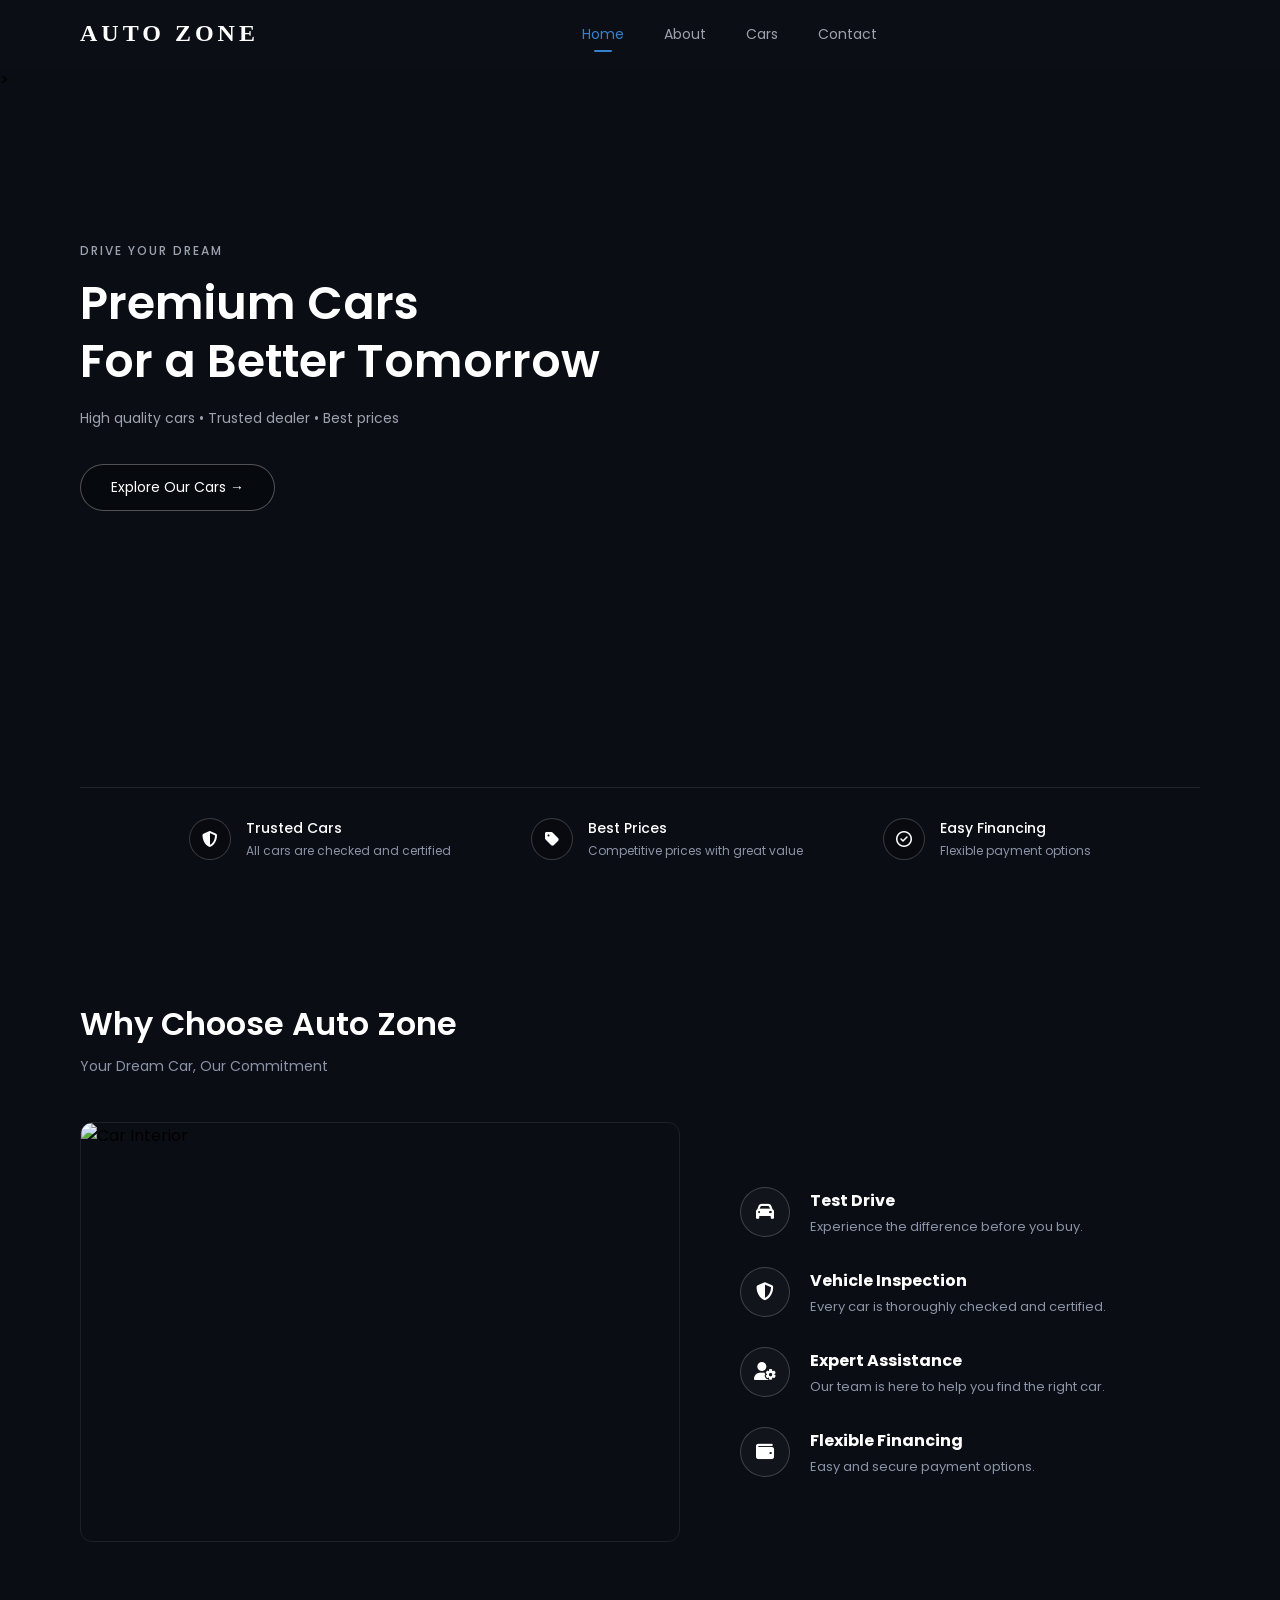
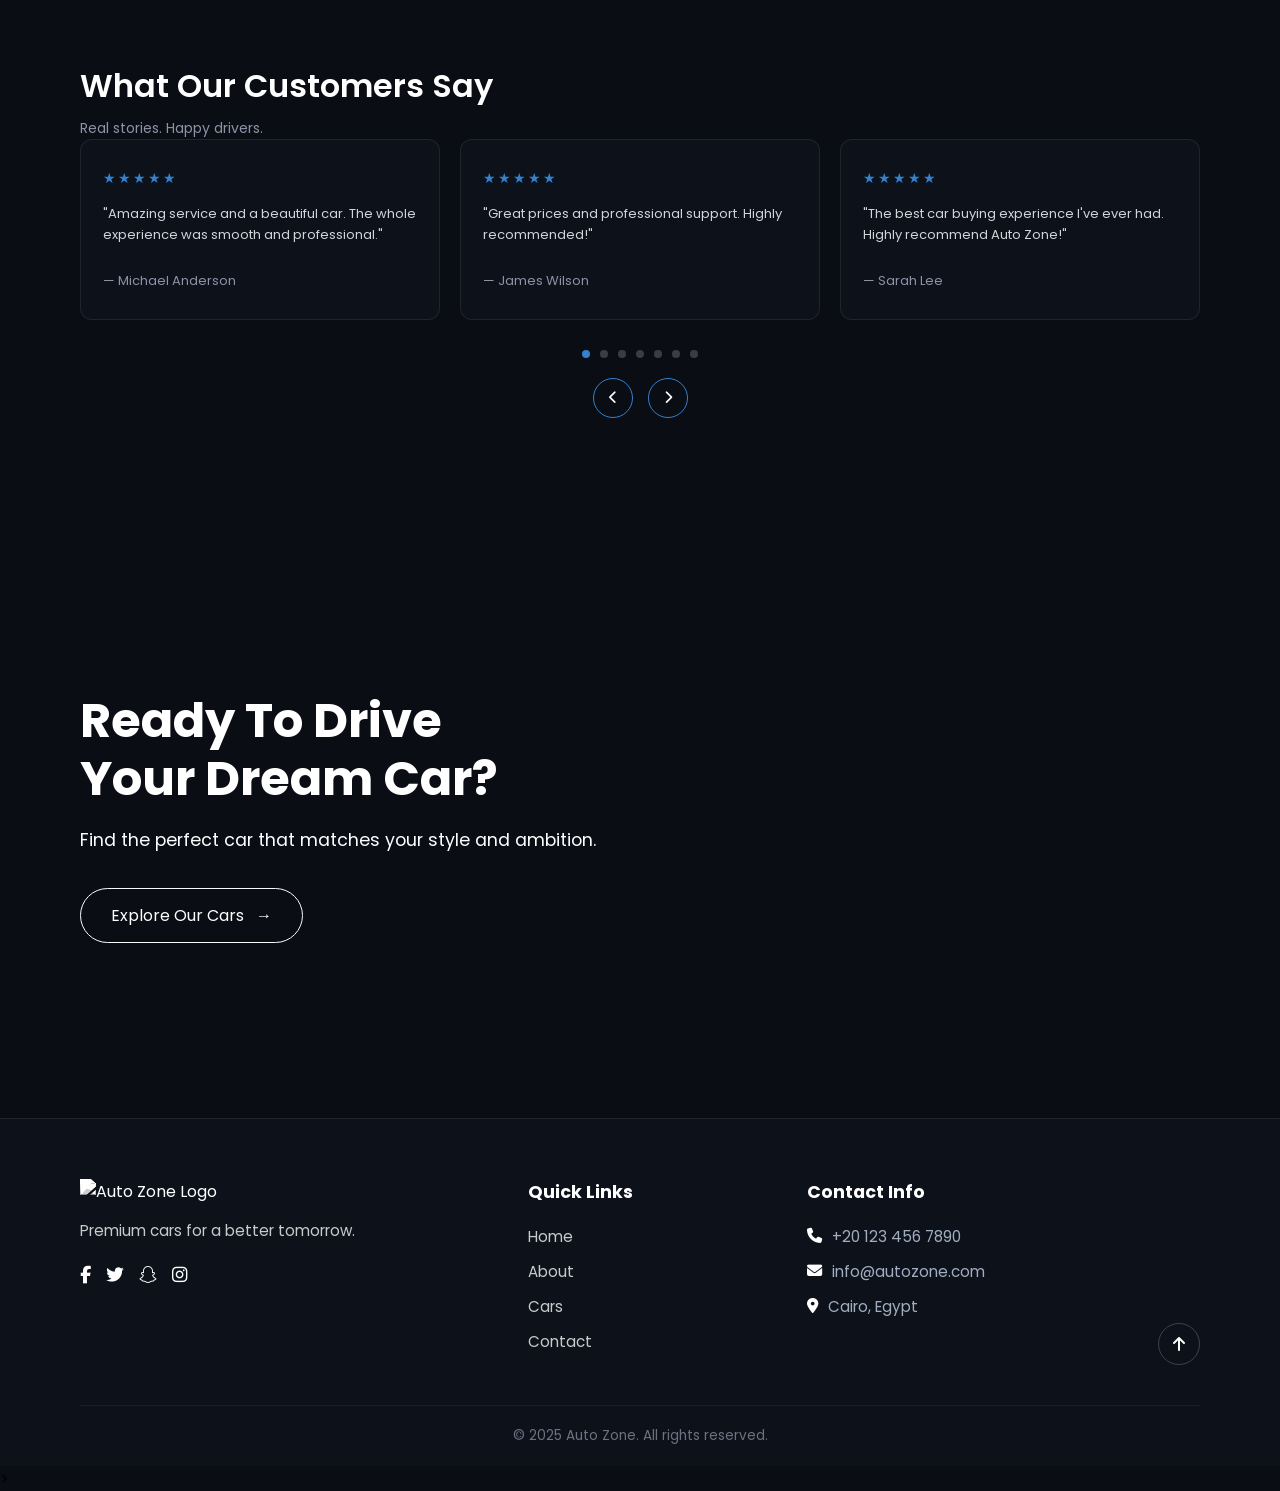
==== index.html @ 79a31890 "Add files via upload" ====
<!DOCTYPE html>
<html lang="en">
<head>
    <meta charset="UTF-8">
    <meta name="viewport" content="width=device-width, initial-scale=1.0">
    <title>Auto Zone</title>
    <link rel="stylesheet" href="https://cdnjs.cloudflare.com/ajax/libs/font-awesome/6.4.0/css/all.min.css">
    <link rel="preconnect" href="https://fonts.googleapis.com">
    <link rel="preconnect" href="https://fonts.gstatic.com" crossorigin>
    <link href="https://fonts.googleapis.com/css2?family=Poppins:wght@300;400;500;600;700&display=swap" rel="stylesheet">
    <link rel="stylesheet" href="home1.css">
    <link rel="stylesheet" href="home2.css">
    <link rel="stylesheet" href="home3.css">
    <link rel="stylesheet" href="home4.css">
    <link rel="stylesheet" href="home5.css">
     <script src="home.js"></script>
</head>
<body>
    <section class="hero">
        <header class="navbar">
            <div class="logo">AUTO ZONE</div>
            <nav class="navlink" id="navmenu">
                <i class="fa-solid fa-xmark close-btn" id="closeBtn"></i>
                <ul>
                    <li><a href="home.html" class="active">Home</a></li>
                    <li><a href="about.html">About</a></li>
                    <li><a href="cars.html">Cars</a></li>
                    <li><a href="contact.html">Contact</a></li>
                </ul>
            </nav>
            <div class="navicons">
               <i class="fa-solid fa-bars menu-toggle" id="menuToggle"></i>
            </div>
        </header>
<!-----------section 2 ------------------------------------------------------------------------------------------------------------>>        
     <div class="hero-wrapper">
        <div class="hero-text">
           <span class="sub-title">DRIVE YOUR DREAM</span>
                <h1 class="main-title">Premium Cars<br>For a Better Tomorrow</h1>
                <p class="description">High quality cars &bull; Trusted dealer &bull; Best prices</p>
                <a href="cars.html" class="btn-primary">Explore Our Cars &rarr;</a>
            </div>
            <div class="features">
                <div class="item">
                    <div class="icon">
                        <i class="fa-solid fa-shield-halved"></i>
                    </div>
                    <div class="text">
                        <h3>Trusted Cars</h3>
                        <p>All cars are checked and certified</p>
                    </div>
                </div>
                <div class="item">
                    <div class="icon">
                        <i class="fa-solid fa-tag"></i>
                    </div>
                    <div class="text">
                        <h3>Best Prices</h3>
                        <p>Competitive prices with great value</p>
                    </div>
                </div>

        <div class="item">
            <div class="icon">
                 <i class="fa-regular fa-circle-check"></i>
            </div>
            <div class="text">
                  <h3>Easy Financing</h3>
                  <p>Flexible payment options</p>
            </div>
        </div>
     </div>
</div>

</section>
<!---------section 3 ----------------------------------------------------------------->
<section class="why">
    <div class="title">
        <h2>Why Choose Auto Zone</h2>
        <p>Your Dream Car, Our Commitment</p>
    </div>
    <div class="why-content">
        <div class="why-img">
            <img src="img/why.jpg" alt="Car Interior">
        </div>
        <div class="why-list">
            <div class="item">
                <div class="icon"><i class="fa-solid fa-car"></i></div>
                <div class="text">
                    <h3>Test Drive</h3>
                    <p>Experience the difference before you buy.</p>
                </div>
            </div>
            <div class="item">
                <div class="icon"><i class="fa-solid fa-shield-halved"></i></div>
                <div class="text">
                    <h3>Vehicle Inspection</h3>
                    <p>Every car is thoroughly checked and certified.</p>
                </div>
            </div>
            <div class="item">
                <div class="icon"><i class="fa-solid fa-user-gear"></i></div>
                <div class="text">
                    <h3>Expert Assistance</h3>
                    <p>Our team is here to help you find the right car.</p>
                </div>
            </div>
            <div class="item">
                <div class="icon"><i class="fa-solid fa-wallet"></i></div>
                <div class="text">
                    <h3>Flexible Financing</h3>
                    <p>Easy and secure payment options.</p>
                </div>
            </div>
        </div>
    </div>
</section>
<!----------section 4 ---------------------------------------------------------------------------------------------->
<section class="reviews">
    <div class="title">
        <h2>What Our Customers Say</h2>
        <p>Real stories. Happy drivers.</p>
    </div>
    <div class="reviews2">
        <div class="track">
            <div class="card">
                <div class="stars">★★★★★</div>
                <p>"Amazing service and a beautiful car. The whole experience was smooth and professional."</p>
                <h4>— Michael Anderson</h4>
            </div>
            <div class="card">
                <div class="stars">★★★★★</div>
                <p>"Great prices and professional support. Highly recommended!"</p>
                <h4>— James Wilson</h4>
            </div>
            <div class="card">
                <div class="stars">★★★★★</div>
                <p>"The best car buying experience I've ever had. Highly recommend Auto Zone!"</p>
                <h4>— Sarah Lee</h4>
            </div>
            <div class="card">
                <div class="stars">★★★★★</div>
                <p>"Very transparent team and top-notch quality vehicles."</p>
                <h4>— David Miller</h4>
            </div>
            <div class="card">
                <div class="stars">★★★★★</div>
                <p>"Fast documentation and test drive booking was effortless."</p>
                <h4>— Emily Davis</h4>
            </div>
            <div class="card">
                <div class="stars">★★★★★</div>
                <p>"Exceptional customer care from start to finish."</p>
                <h4>— Alex Robert</h4>
            </div>
            <div class="card">
                <div class="stars">★★★★★</div>
                <p>"Fair prices and financing options that actually made sense."</p>
                <h4>— John Martinez</h4>
            </div>
            <div class="card">
                <div class="stars">★★★★★</div>
                <p>"Found my dream car within an hour! Outstanding team."</p>
                <h4>— Sophia Brown</h4>
            </div>
            <div class="card">
                <div class="stars">★★★★★</div>
                <p>"Vehicle condition was exactly as certified. Zero surprises."</p>
                <h4>— Daniel Taylor</h4>
            </div>
            <div class="card">
                <div class="stars">★★★★★</div>
                <p>"Smooth process, polite staff, and reliable vehicles."</p>
                <h4>— Olivia White</h4>
            </div>
            <div class="card">
                <div class="stars">★★★★★</div>
                <p>"They helped me choose the exact car suitable for my family needs."</p>
                <h4>— Ryan Clark</h4>
            </div>
            <div class="card">
                <div class="stars">★★★★★</div>
                <p>"Great trade-in value offered for my previous car. Very satisfied."</p>
                <h4>— Jessica Taylor</h4>
            </div>
            <div class="card">
                <div class="stars">★★★★★</div>
                <p>"Super friendly customer service and zero hidden fees."</p>
                <h4>— Andrew Scott</h4>
            </div>
            <div class="card">
                <div class="stars">★★★★★</div>
                <p>"The financing team worked wonders to match my monthly budget."</p>
                <h4>— Laura King</h4>
            </div>
            <div class="card">
                <div class="stars">★★★★★</div>
                <p>"Clean showroom and impressive selection of luxury models."</p>
                <h4>— Chris Evans</h4>
            </div>
            <div class="card">
                <div class="stars">★★★★★</div>
                <p>"Fast response times whenever I had questions after purchase."</p>
                <h4>— Hannah Abbott</h4>
            </div>
            <div class="card">
                <div class="stars">★★★★★</div>
                <p>"Top tier maintenance inspection report provided with the car."</p>
                <h4>— Mark Spencer</h4>
            </div>
            <div class="card">
                <div class="stars">★★★★★</div>
                <p>"Effortless transaction! Would definitely buy from them again."</p>
                <h4>— Grace Turner</h4>
            </div>
            <div class="card">
                <div class="stars">★★★★★</div>
                <p>"Professional advice without any sales pressure. Loved it!"</p>
                <h4>— Paul Adams</h4>
            </div>
            <div class="card">
                <div class="stars">★★★★★</div>
                <p>"Prompt delivery and pristine car condition upon arrival."</p>
                <h4>— Emma Watson</h4>
            </div>
        </div>
    </div>
    <div class="controls">
        <div class="dots">
            <span class="dot active"></span>
            <span class="dot"></span>
            <span class="dot"></span>
            <span class="dot"></span>
            <span class="dot"></span>
            <span class="dot"></span>
            <span class="dot"></span>
        </div>
        <div class="arrows">
            <button class="arrow-btn"><i class="fa-solid fa-chevron-left"></i></button>
            <button class="arrow-btn"><i class="fa-solid fa-chevron-right"></i></button>
        </div>
    </div>
</section>
<!------section 4 --------------------------------------------------------------->
<section class="banner">
    <div class="container">
        <div class="content">
            <h2>Ready To Drive<br>Your Dream Car?</h2>
            <p>Find the perfect car that matches your style and ambition.</p>
            <a href="cars.html" class="cta-btn">
                Explore Our Cars <span>&rarr;</span>
            </a>
        </div>
        
    </div>
</section>
<!-------------footer section 5------------------------------------------------------------------------->
<footer class="footer">
    <div class="container">
        <div class="footer-logo">
            <div class="footer-logo">
                <img src="img/logo.jpe" alt="Auto Zone Logo">
            </div>
            <p>Premium cars for a better tomorrow.</p>
            <div class="links">
                <a href="#"><i class="fa-brands fa-facebook-f"></i></a>
                <a href="#"><i class="fa-brands fa-twitter"></i></a>
                <a href="#"><i class="fa-brands fa-snapchat"></i></a>
                <a href="#"><i class="fa-brands fa-instagram"></i></a>
            </div>
        </div>
        <div class="footerlinks">
            <h3>Quick Links</h3>
            <ul>
                <li><a href="home.html">Home</a></li>
                <li><a href="about.html">About</a></li>
                <li><a href="cars.html">Cars</a></li>
                <li><a href="contact.html">Contact</a></li>
            </ul>
        </div>
        <div class="footercontact">
            <h3>Contact Info</h3>
            <ul>
                <li><i class="fa-solid fa-phone"></i> +20 123 456 7890</li>
                <li><i class="fa-solid fa-envelope"></i> info@autozone.com</li>
                <li><i class="fa-solid fa-location-dot"></i> Cairo, Egypt</li>
            </ul>
        </div>
        <a href="#" class="back">
            <i class="fa-solid fa-arrow-up"></i>
        </a>
    </div>

    <div class="footerbottom">
        <p>&copy; 2025 Auto Zone. All rights reserved.</p>
    </div>
</footer>
<!-------------------------------------------------------------------------->>
</body>
</html>
---- home1.css ----
* {
    margin: 0;
    padding: 0;
    box-sizing: border-box;
    font-family: 'Poppins', sans-serif;
}
body {
    background-color: #0a0d14;
}
.hero {
    width: 100%;
    min-height: 100vh;
    display: flex;
    flex-direction: column;
}
.navbar {
    width: 100%;
    background-color: #0b0e14;
    display: flex;
    justify-content: space-between;
    align-items: center;
    padding: 20px 80px;
    z-index: 10;
}
.navlink ul {
    display: flex;
    list-style: none;
    gap: 40px;
}
.navlink ul li a {
    text-decoration: none;
    color: #9ca3af;
    font-size: 14px;
    font-weight: 400;
    transition: color 0.3s ease;
    position: relative;
}
.navlink ul li a:hover,.navlink ul li a.active {
    color: #3581cd;
}

.navlink ul li a.active::after {
    content: '';
    position: absolute;
    bottom: -8px;
    left: 50%;
    transform: translateX(-50%);
    width: 18px;
    height: 2px;
    background-color: #3581cd;
    border-radius: 2px;
}
.navicons {
    display: flex;
    gap: 22px;
}
.navicons .icon-link {
    color: #ffffff;
    font-size: 16px;
    text-decoration: none;
}
/*---- responsive------------------------------------------------------------------------- */
.menu-toggle, .close-btn {
    display: none;
    color: #ffffff;
    font-size: 22px;
    cursor: pointer;
}
@media (max-width: 840px) {
    .navbar {
        padding: 15px 30px;
    }
    .menu-toggle {
        display: block;
    }
    .close-btn {
        display: block;
        position: absolute;
        top: 25px;
        right: 25px;
    }
    .navlink {
        position: fixed;
        top: 0;
        right: -100%; 
        width: 250px;
        height: 100vh;
        background-color: #0b0e14;
        box-shadow: -5px 0 15px rgba(0, 0, 0, 0.5);
        display: flex;
        flex-direction: column;
        padding: 80px 40px;
        transition: right 0.4s ease;
        z-index: 100;
    }
    .navlink.active {
        right: 0; 
    }
    .navlink ul {
        flex-direction: column;
        gap: 25px;
    }
    .navlink ul li a {
        font-size: 16px;
    }
}

@import url('https://fonts.googleapis.com/css2?family=Cinzel:wght@700;800&display=swap');

.logo {
    font-family: 'Cinzel', serif;
    font-size: 24px;
    font-weight: 800;
    letter-spacing: 4px;
    color: #ffffff;
}
---- home2.css ----
.hero-wrapper {
    flex: 1;
    position: relative;
    background: linear-gradient(to right, rgba(10, 13, 20, 0.85) 35%, rgba(10, 13, 20, 0.15) 75%), 
                url('img/hero-fleet.png') no-repeat center center / cover;
    display: flex;
    flex-direction: column;
    justify-content: space-between;
    padding: 150px 80px 40px;
}
.hero-text {
    max-width: 550px;
}
.hero-text .sub-title {
    font-size: 12px;
    letter-spacing: 2px;
    color: #9ca3af;
    font-weight: 500;
    text-transform: uppercase;
    display: block;
    margin-bottom: 15px;
}
.hero-text .main-title {
    font-size: 46px;
    font-weight: 600;
    line-height: 1.25;
    margin-bottom: 18px;
    color: #ffffff;
}
.hero-text .description {
    font-size: 14px;
    color: #9ca3af;
    margin-bottom: 35px;
}

.btn-primary {
    display: inline-block;
    padding: 12px 30px;
    border: 1px solid rgba(255, 255, 255, 0.3);
    border-radius: 30px;
    color: #ffffff;
    text-decoration: none;
    font-size: 14px;
    background: rgba(0, 0, 0, 0.3);
    backdrop-filter: blur(5px);
    transition: all 0.3s ease;
}
.btn-primary:hover {
    background: #ffffff;
    color: #000000;
}
.features {
    display: flex;
    justify-content: center;
    align-items: center;
    gap: 80px;
    width: 100%;
    padding-top: 30px;
    border-top: 1px solid rgba(255, 255, 255, 0.1);
}
.features .item {
    display: flex;
    align-items: center;
    gap: 15px;
}
.features .icon {
    width: 42px;
    height: 42px;
    border: 1px solid rgba(255, 255, 255, 0.2);
    border-radius: 50%;
    display: flex;
    justify-content: center;
    align-items: center;
    font-size: 16px;
    color: #ffffff;
    background: rgba(0, 0, 0, 0.2);
}
.features .text h3 {
    font-size: 14px;
    font-weight: 500;
    color: #ffffff;
    margin-bottom: 3px;
}
.features .text p {
    font-size: 12px;
    color: #8b93a7;
}
/*----------Responsive----------------------------*/
@media (max-width: 950px) {
    .hero-wrapper {
        padding: 120px 40px 30px;
        background: linear-gradient(to bottom, 
                    rgba(10, 13, 20, 0.88) 0%, 
                    rgba(12, 17, 26, 0.514) 50%), 
                    url('img/hero-fleet.png') no-repeat center right / cover;
    }
    .hero-text {
        max-width: 100%;
    }
    .hero-text .main-title {
        font-size: 34px;
    }
}
/* -----boxes--------------- */
@media (max-width: 650px) {
    .hero-wrapper {
        padding: 100px 20px 25px;
        background-position: 75% center;
    }
    .hero-text .main-title {
        font-size: 32px;
    }
    .features {
        flex-wrap: wrap;
        justify-content: space-between;
        gap: 25px 10px;
    }
    .features .item {
        width: 48%;
    }
    .features .item:nth-child(3) {
        width: 100%;
        justify-content: center;
    }
}

/* 3boxes-------------------------------------------------------- */
@media (max-width: 440px) {
    .hero-text .main-title {
        font-size: 26px;
    }
    .features {
        flex-direction: column; 
        align-items: flex-start;
        gap: 20px;
    }
    .features .item,
    .features .item:nth-child(3) {
        width: 100%;
        justify-content: flex-start;
    }
}
---- home3.css ----
.why {
    width: 100%;
    padding: 100px 80px 60px;
    background-color: #0a0d14;
}
.why .title {
    margin-bottom: 45px;
}
.why .title h2, .reviews .title h2 {
    font-size: 32px;
    font-weight: 600;
    color: #ffffff;
    margin-bottom: 8px;
}
.why .title p, .reviews .title p {
    font-size: 14px;
    color: #8b93a7;
}
.why-content {
    display: flex;
    justify-content: space-between;
    align-items: center;
    gap: 60px;
    width: 100%;
}
.why-img {
    flex: 1.3; 
    height: 420px;
    border-radius: 12px;
    overflow: hidden;
    border: 1px solid rgba(255, 255, 255, 0.08);
}
.why-img img {
    width: 100%;
    height: 100%;
    object-fit: cover;
}
.why-list {
    flex: 1;
    display: flex;
    flex-direction: column;
    gap: 30px;
}
.why-list .item {
    display: flex;
    align-items: center;
    gap: 20px;
}
.why-list .icon {
    width: 50px;
    height: 50px;
    border: 1px solid rgba(255, 255, 255, 0.2);
    border-radius: 50%;
    display: flex;
    justify-content: center;
    align-items: center;
    font-size: 18px;
    color: #ffffff;
    background: rgba(255, 255, 255, 0.03);
    flex-shrink: 0;
}
.why-list .text h3 {
    font-size: 16px;
    color: #ffffff;
    margin-bottom: 4px;
}
.why-list .text p {
    font-size: 13px;
    color: #8b93a7;
}

/*-------------Responsive------------------------------------ */
@media (max-width: 800px) {
    .why {
        padding: 60px 30px;
    }
    .why-content {
        flex-direction: column;
        gap: 40px;
    }
    .why-img {
        width: 100%;
        height: 350px; 
    }
    .why-list {
        width: 100%;
        display: grid;
        grid-template-columns: repeat(2, 1fr);
        gap: 25px;
    }
}


@media (max-width: 500px) {
    .why {
        padding: 50px 20px;
    }
    .why-img {
        height: 250px;
    }
    .why-list {
        grid-template-columns: 1fr;
        gap: 20px;
    }
}
---- home4.css ----
.reviews {
    width: 100%;
    padding: 60px 80px 100px;
    background-color: #0a0d14;
    box-sizing: border-box;
}
.reviews2 {
    width: 100%;
    overflow: hidden;
    margin-bottom: 30px;
}
.track {
    display: flex;
    gap: 20px;
    transition: transform 0.5s cubic-bezier(0.25, 1, 0.5, 1);
    width: 100%;
}

.card {
    flex: 0 0 calc((100% - 40px) / 3);
    background: #0d111a;
    border: 1px solid rgba(255, 255, 255, 0.08);
    border-radius: 12px;
    padding: 28px 22px;
    box-sizing: border-box;
    display: flex;
    flex-direction: column;
    justify-content: space-between;
}
.card .stars {
    color: #3581cd;
    font-size: 14px;
    letter-spacing: 2px;
    margin-bottom: 15px;
}
.card p {
    font-size: 13px;
    color: #d1d5db;
    line-height: 1.6;
    margin-bottom: 25px;
}
.card h4 {
    font-size: 13px;
    color: #8b93a7;
    font-weight: 400;
}
.controls {
    display: flex;
    flex-direction: column; 
    align-items: center;
    gap: 20px;
    width: 100%;
}
.dots {
    display: flex;
    gap: 10px;
}
.dot {
    width: 8px;
    height: 8px;
    background: rgba(255, 255, 255, 0.2);
    border-radius: 50%;
    cursor: pointer;
    transition: background 0.3s;
}
.dot.active {
    background: #3581cd;
}
.arrows {
    display: flex;
    gap: 15px;
}

.arrow-btn {
    width: 40px;
    height: 40px;
    border-radius: 50%;
    border: 1px solid #3581cd;
    background: transparent;
    color: white;
    cursor: pointer;
    display: flex;
    justify-content: center;
    align-items: center;
    transition: background 0.3s, border-color 0.3s;
}
.arrow-btn:hover {
    background: rgba(255, 255, 255, 0.1);
    border-color: #3581cd;
}
/* ----section 4-------------------------------------------------------------------------------------------------- */
.banner {
    width: 100%;
    min-height: 600px;
    background: linear-gradient(to right, rgba(10, 13, 20, 0.5) 30%, rgba(10, 13, 20, 0.1)), 
                url('img/quilia-orGJcWVI6js-unsplash.jpg') no-repeat center center/cover;
    display: flex;
    align-items: center;
    padding: 60px 80px;
    box-sizing: border-box;
}
.banner .container {
    max-width: 1200px;
    width: 100%;
    margin: 0 auto;
}
.banner .content {
    max-width: 550px;
}
.banner .content h2 {
    color: #ffffff;
    font-size: 3rem;
    font-weight: 700;
    line-height: 1.2;
    margin-bottom: 20px;
}
.banner .content p {
    color: white;
    font-size: 1.1rem;
    margin-bottom: 35px;
}
.banner .cta-btn {
    display: inline-flex;
    align-items: left;
    gap: 12px;
    padding: 14px 30px;
    border: 1px solid #f9f9f9;
    border-radius: 30px;
    color: #ffffff;
    text-decoration: none;
    font-size: 1rem;
    transition: all 0.3s ease;
}

.banner .cta-btn:hover {
    background: white;
    color: #000000;
}

.banner .image {
    flex: 1.2;
    display: flex;
    justify-content: flex-end;
}

.banner .image img {
    width: 100%;
    max-width: 600px;
    height: auto;
    border-radius: 12px;
    object-fit: cover;
    display: block;
}
/*----------Responsive----------------------------*/
@media (max-width: 680px) {
    .reviews {
        padding: 50px 20px 60px;
    }
    .card {
        flex: 0 0 calc((100% - 20px) / 2);
    }
}
/* one card */
@media (max-width: 480px) {
    .card {
        flex: 0 0 100%;
    }
}
/* ----responsive banner------------------- */
@media (max-width: 800px) {
    .banner {
        min-height: 450px;
        padding: 60px 30px;
        background: linear-gradient(to bottom, 
                    rgba(10, 13, 20, 0.85) 0%, 
                    rgba(10, 13, 20, 0.6) 50%, 
                    rgba(10, 13, 20, 0.9) 100%), 
                    url('img/quilia-orGJcWVI6js-unsplash.jpg') no-repeat center center / cover;
    }
    .banner .content {
        max-width: 100%;
    }
    .banner .content h2 {
        font-size: 2.2rem;
        margin-bottom: 15px;
    }
    .banner .content p {
        font-size: 1rem;
        margin-bottom: 25px;
    }
    .banner .cta-btn {
        padding: 12px 24px;
        font-size: 0.95rem;
    }
}


@media (max-width: 480px) {
    .banner {
        min-height: 400px;
        padding: 50px 20px;
    }

    .banner .content h2 {
        font-size: 1.75rem;
    }

    .banner .content p {
        font-size: 0.9rem;
    }
}
---- home5.css ----
.footer {
    background-color: #0d111a;
    border-top: 1px solid rgba(255, 255, 255, 0.08);
    padding: 60px 80px 20px;
    color: #a0aec0;
    position: relative;
}
.footer .container {
    display: flex;
    justify-content: space-between;
    align-items: flex-start;
    gap: 40px;
    max-width: 1200px;
    margin: 0 auto 40px;
    position: relative;
}
.footer-logo img {
    height: 40px;
    width: auto;
    margin-bottom: 15px;
    filter:grayscale(100%) brightness(100%) contrast(400%);
}
.footer-logo p {
    font-size: 0.95rem;
    margin-bottom: 20px;
    color: #c8cacc;
}
.footer-logo .links {
    display: flex;
    gap: 15px;
}
.footer-logo .links a {
    color: #ffffff;
    font-size: 1.1rem;
    transition: color 0.3s ease;
}
.footer-logo .links a:hover {
    color: #3581cd;
}


.footerlinks h3,.footercontact h3 {
    color: white;
    font-size: 1.1rem;
    margin-bottom: 20px;
}

.footerlinks ul,.footercontact ul {
    list-style: none;
    padding: 0;
    margin: 0;
}
.footerlinks ul li,.footercontact ul li {
    margin-bottom: 12px;
    font-size: 0.95rem;
}
.footerlinks ul li a {
    color: #c8cacc;
    text-decoration: none;
    transition: color 0.3s ease;
}
.footerlinks ul li a:hover {
    color: #3581cd;
}

.footercontact ul li {
    display: flex;
    align-items: center;
    gap: 10px;
}
.footercontact ul li i {
    color: white;
}

/*  Button up page */
.footer .back {
    width: 42px;
    height: 42px;
    border: 1px solid rgba(255, 255, 255, 0.2);
    border-radius: 50%;
    display: flex;
    justify-content: center;
    align-items: center;
    color: #ffffff;
    text-decoration: none;
    align-self: flex-end;
    transition: all 0.3s ease;
}
.footer .back:hover {
    border-color: #3581cd;
    color: #3581cd;
}
.footerbottom {
    text-align: center;
    border-top: 1px solid rgba(255, 255, 255, 0.05);
    padding-top: 20px;
    font-size: 0.85rem;
    color: #6b7280;
}
/* ---responsive------------------------------------ */
@media (max-width: 720px) {
    .footer {
        padding: 40px 20px 20px;
    }
    .footer .container {
        flex-wrap: wrap; 
        gap: 30px 20px;
    }
    .footer-logo {
        width: 55%;
    }
    .footerlinks {
        width: 35%;
    }
    .footercontact {
        width: 70%;
    }
    .footer .back {
        align-self: flex-start;
        margin-top: 20px;
    }
}


@media (max-width: 480px) {
    .footer-logo, 
    .footerlinks, 
    .footercontact {
        width: 100%;
    }
}
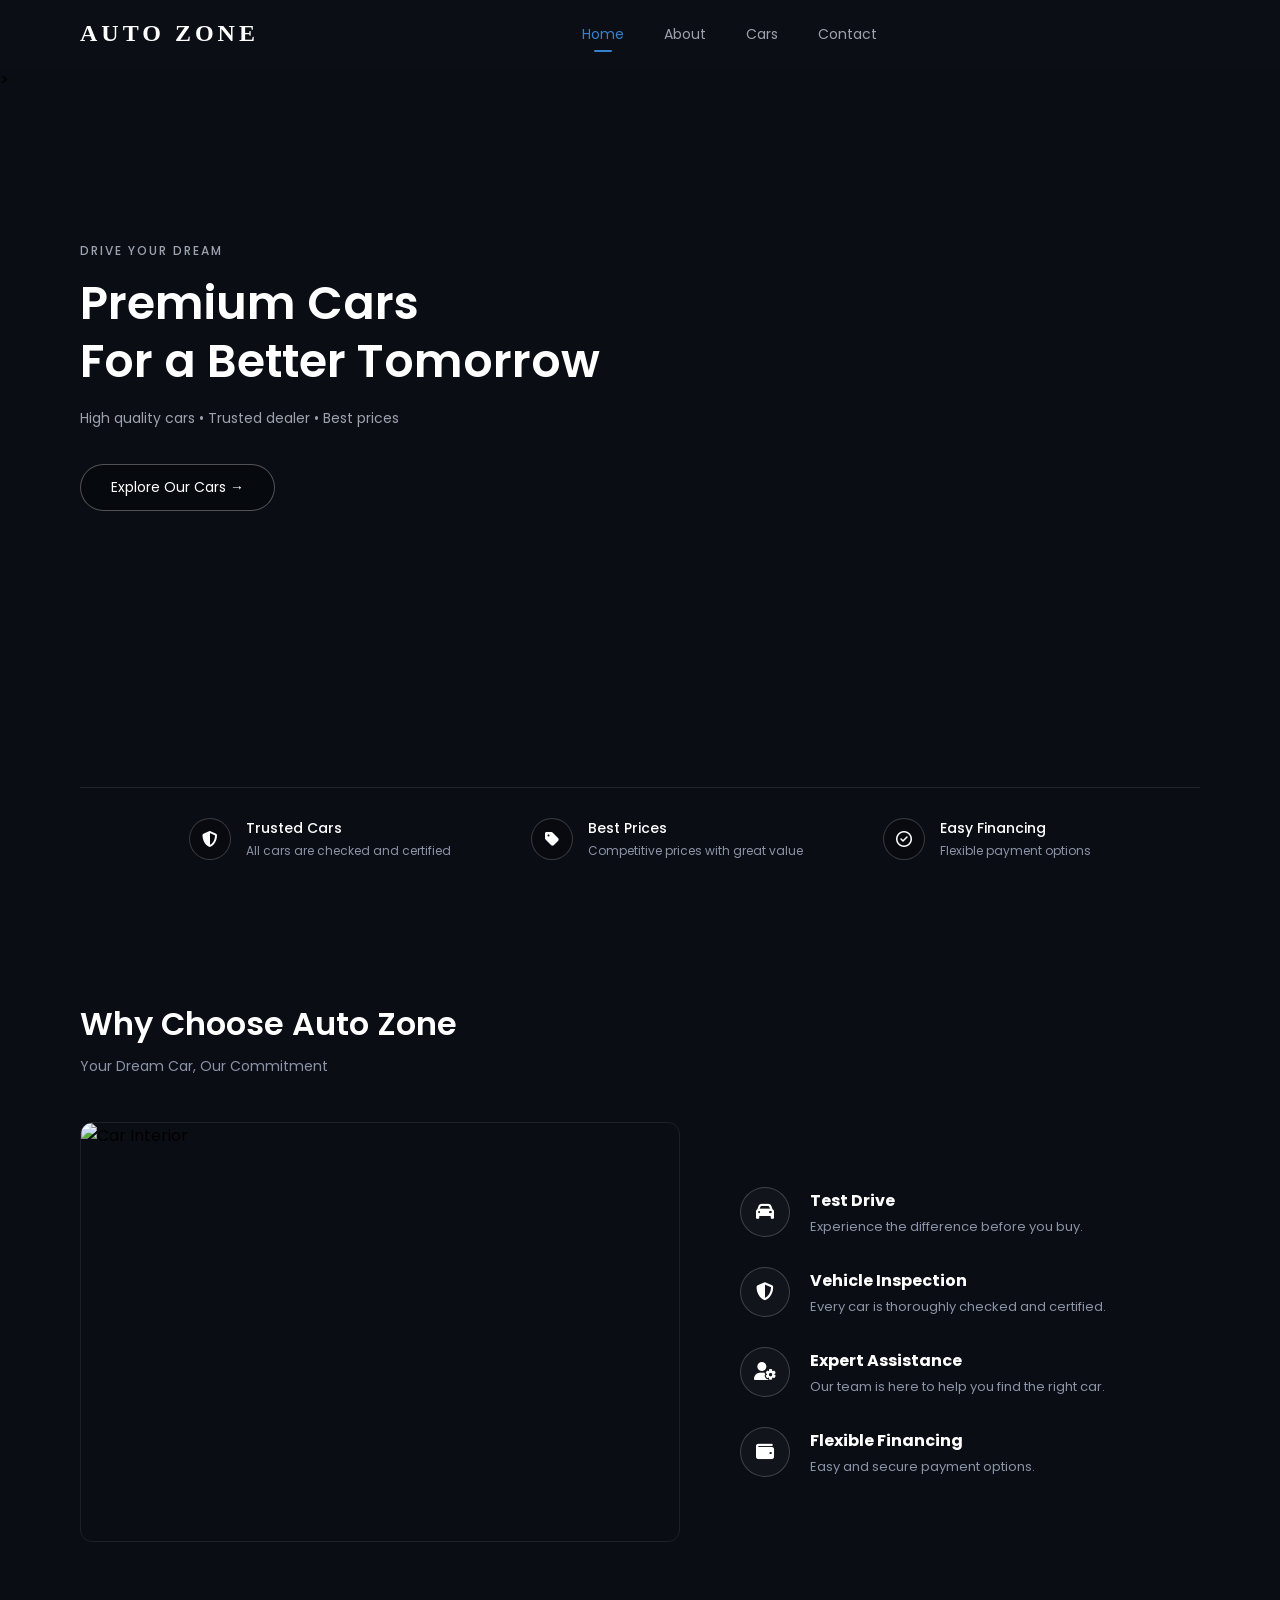
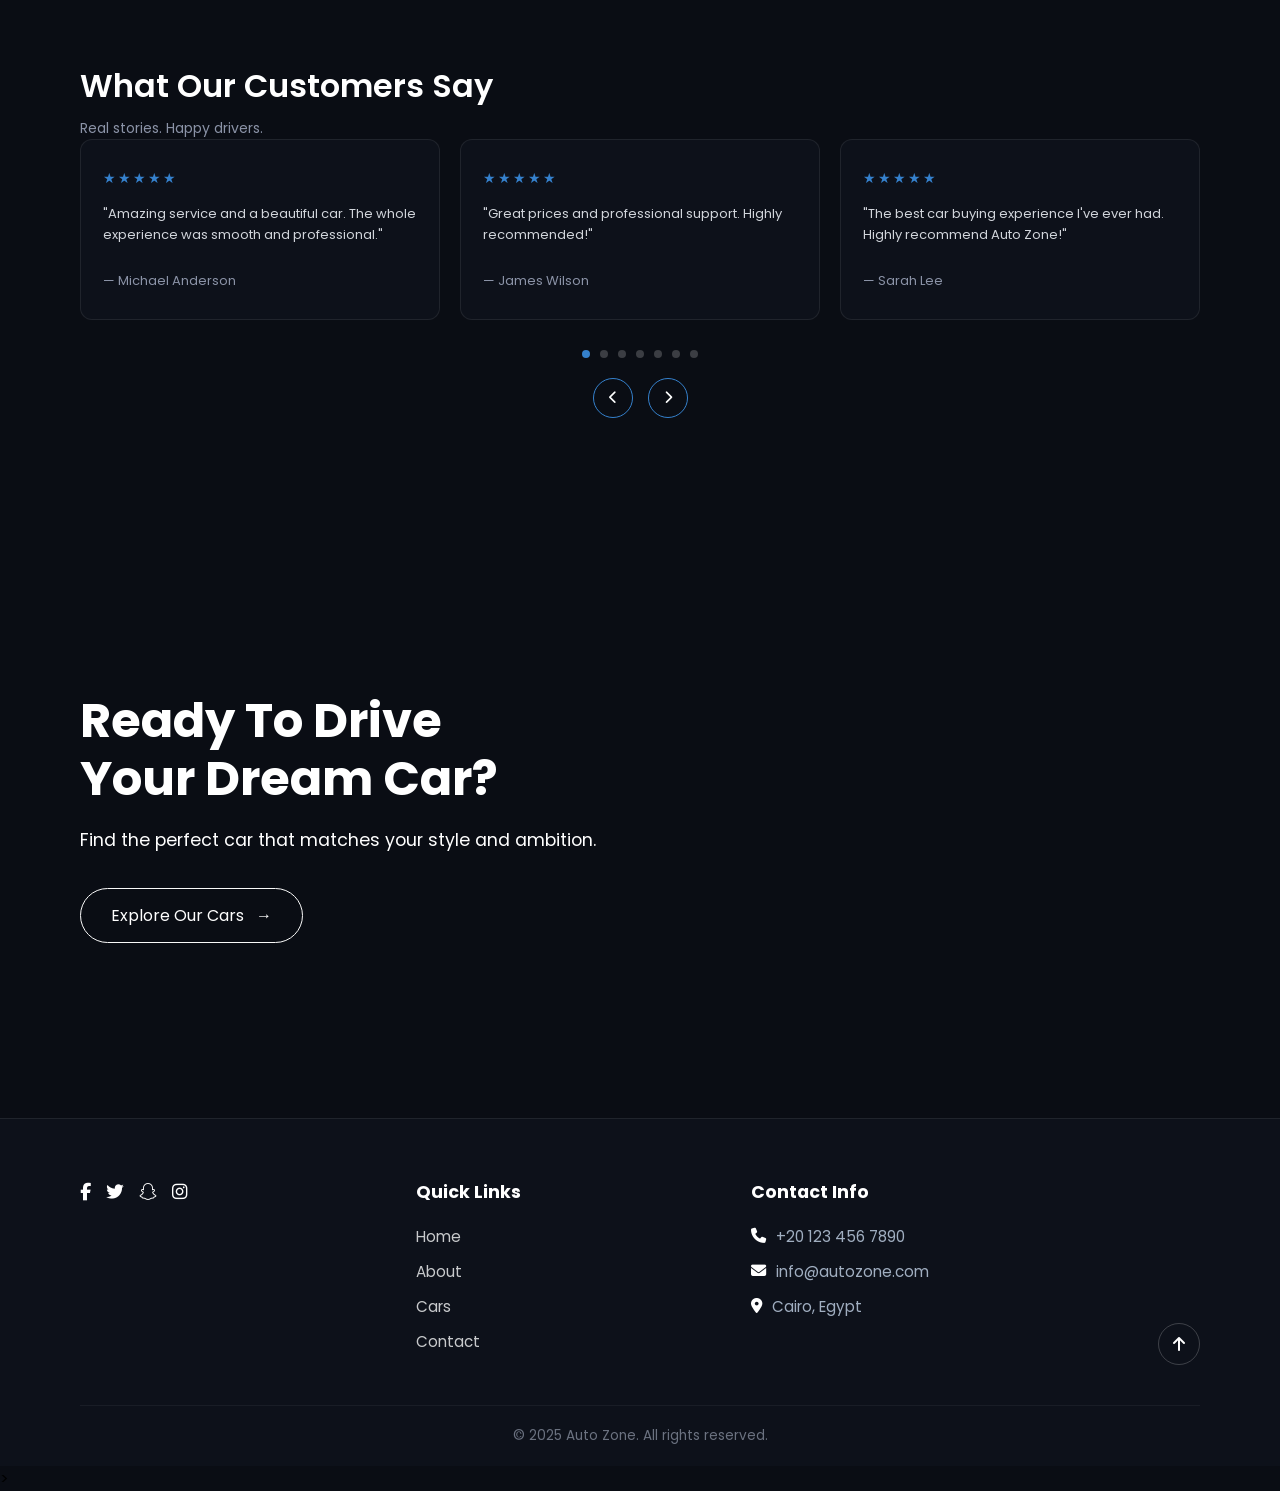
==== commit ae2de62b: "Update index.html" ====
--- a/index.html
+++ b/index.html
@@ -258,10 +258,7 @@
 <footer class="footer">
     <div class="container">
         <div class="footer-logo">
-            <div class="footer-logo">
-                <img src="img/logo.jpe" alt="Auto Zone Logo">
-            </div>
-            <p>Premium cars for a better tomorrow.</p>
+            
             <div class="links">
                 <a href="#"><i class="fa-brands fa-facebook-f"></i></a>
                 <a href="#"><i class="fa-brands fa-twitter"></i></a>
@@ -297,4 +294,4 @@
 </footer>
 <!-------------------------------------------------------------------------->>
 </body>
-</html>+</html>
